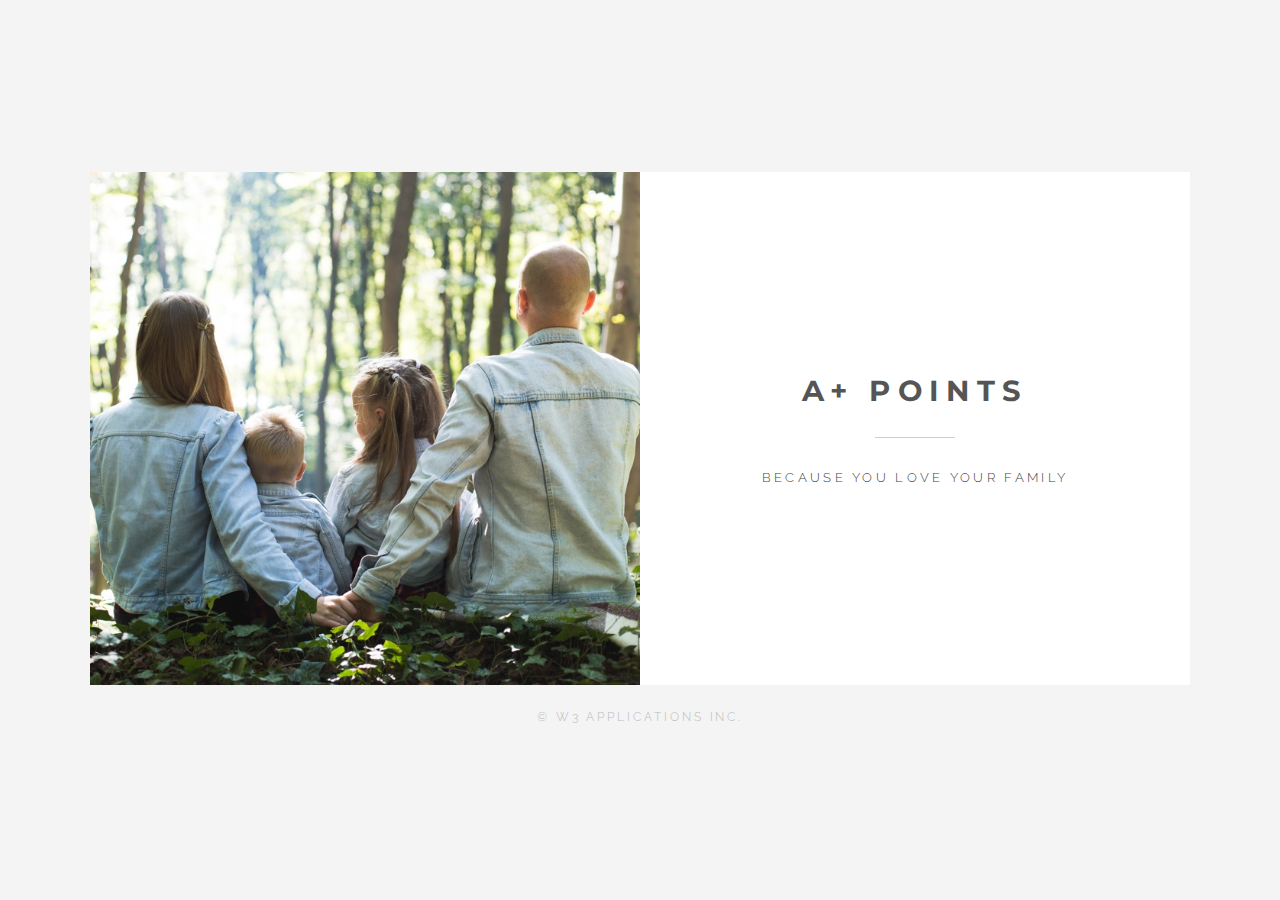
==== index.html @ f5c979d4 "Initial" ====
<!DOCTYPE HTML>
<html>
	<head>
		<title>APlusPoints.com</title>
		<meta charset="utf-8" />
		<meta name="viewport" content="width=device-width, initial-scale=1, user-scalable=no" />
		<!--[if lte IE 8]><script src="assets/js/ie/html5shiv.js"></script><![endif]-->
		<link rel="stylesheet" href="assets/css/main.css" />
		<noscript><link rel="stylesheet" href="assets/css/noscript.css" /></noscript>
		<!--[if lte IE 9]><link rel="stylesheet" href="assets/css/ie9.css" /><![endif]-->
		<!--[if lte IE 8]><link rel="stylesheet" href="assets/css/ie8.css" /><![endif]-->
	</head>
	<body class="is-loading-0 is-loading-1">

		<!-- Wrapper -->
			<div id="wrapper">

				<!-- Home -->
					<article id="home" class="panel special">
						<div class="image">
							<img src="images/family.jpg" alt="" data-position="center center" />
						</div>
						<div class="content">
							<div class="inner">
								<header>
									<h1>A+ Points</h1>
									<p>Because You Love Your Family</p>
								</header>
								<!-- <nav id="nav">
									<ul class="actions vertical special spinY">
										<li><a href="#work" class="button">Work</a></li>
										<li><a href="#about" class="button">About</a></li>
										<li><a href="#contact" class="button">Contact</a></li>
										<li><a href="#elements" class="button">Elements</a></li>
									</ul>
								</nav> -->
								<!-- <ul class="icons">
									<li><a href="#" class="icon fa-twitter"><span class="label">Twitter</span></a></li>
									<li><a href="#" class="icon fa-facebook"><span class="label">Facebook</span></a></li>
									<li><a href="#" class="icon fa-github"><span class="label">GitHub</span></a></li>
									<li><a href="#" class="icon fa-envelope"><span class="label">Email</span></a></li>
								</ul> -->
							</div>
						</div>
					</article>

				<!-- Work -->
					<article id="work" class="panel secondary">
						<div class="image">
							<img src="images/pic02.jpg" alt="" data-position="center center" />
						</div>
						<div class="content">
							<ul class="actions spinX">
								<li><a href="#home" class="button small back">Back</a></li>
							</ul>
							<div class="inner">
								<header>
									<h2>Work</h2>
									<p>Magna feugiat lorem ipsum dolor<br />
									veroeros sed adipiscing</p>
								</header>
								<p>Lorem ipsum dolor sit amet, magna etiam adipiscing elit. Vivamus in quam eu turpis venenatis euismod eget ac velit. Magna pharetra eleifend urna quis laoreet. Nullam quis urna iaculis metus ornare accumsan. Sed nunc lacus, lobortis nec ante sit amet.</p>
								<p>Vitae quis magna. Sed condimentum dui sed nunc dapibus dignissim. Sed at arcu gravida, vehicula massa ut, consectetur urna. Morbi eu venenatis turpis. In tincidunt pharetra etiam veroeros.</p>
							</div>
						</div>
					</article>

				<!-- About -->
					<article id="about" class="panel secondary">
						<div class="image">
							<img src="images/pic03.jpg" alt="" data-position="center center" />
						</div>
						<div class="content">
							<ul class="actions spinX">
								<li><a href="#home" class="button small back">Back</a></li>
							</ul>
							<div class="inner">
								<header>
									<h2>About</h2>
									<p>Magna feugiat lorem ipsum dolor<br />
									veroeros sed adipiscing</p>
								</header>
								<p>Lorem ipsum dolor sit amet, magna etiam adipiscing elit. Vivamus in quam eu turpis venenatis euismod eget ac velit. Magna pharetra eleifend urna quis laoreet. Nullam quis urna iaculis metus ornare accumsan. Sed nunc lacus, lobortis nec ante sit amet.</p>
								<p>Vitae quis magna. Sed condimentum dui sed nunc dapibus dignissim. Sed at arcu gravida, vehicula massa ut, consectetur urna. Morbi eu venenatis turpis. In tincidunt pharetra etiam veroeros.</p>
							</div>
						</div>
					</article>

				<!-- Contact -->
					<article id="contact" class="panel secondary">
						<div class="image">
							<img src="images/pic04.jpg" alt="" data-position="bottom center" />
						</div>
						<div class="content">
							<ul class="actions spinX">
								<li><a href="#home" class="button small back">Back</a></li>
							</ul>
							<div class="inner">
								<header>
									<h2>Contact</h2>
								</header>
								<form method="post" action="#">
									<div class="field half first">
										<label for="name">Name</label>
										<input type="text" name="name" id="name" />
									</div>
									<div class="field half">
										<label for="email">Email</label>
										<input type="text" name="email" id="email" />
									</div>
									<div class="field">
										<label for="message">Message</label>
										<textarea name="message" id="message" rows="5"></textarea>
									</div>
									<ul class="actions">
										<li><a href="" class="button submit">Send Message</a></li>
									</ul>
								</form>
							</div>
						</div>
					</article>

				<!-- Elements -->
					<article id="elements" class="panel secondary">
						<div class="image">
							<img src="images/pic03.jpg" alt="" data-position="center center" />
						</div>
						<div class="content">
							<ul class="actions spinX">
								<li><a href="#home" class="button small back">Back</a></li>
							</ul>
							<div class="inner">
								<header>
									<h2>Elements</h2>
								</header>

								<section>
									<h4>Text</h4>
									<p>This is <b>bold</b> and this is <strong>strong</strong>. This is <i>italic</i> and this is <em>emphasized</em>.
									This is <sup>superscript</sup> text and this is <sub>subscript</sub> text.
									This is <u>underlined</u> and this is code: <code>for (;;) { ... }</code>. Finally, <a href="#">this is a link</a>.</p>
									<hr />
									<h2>Heading Level 2</h2>
									<h3>Heading Level 3</h3>
									<h4>Heading Level 4</h4>
									<h5>Heading Level 5</h5>
									<h6>Heading Level 6</h6>
									<hr />
									<h5>Blockquote</h5>
									<blockquote>Fringilla nisl. Donec accumsan interdum nisi, quis tincidunt felis sagittis eget tempus euismod. Vestibulum ante ipsum primis in faucibus vestibulum. Blandit adipiscing eu felis iaculis volutpat ac adipiscing accumsan faucibus. Vestibulum ante ipsum primis in faucibus lorem ipsum dolor sit amet nullam adipiscing eu felis.</blockquote>
									<h5>Preformatted</h5>
									<pre><code>i = 0;

while (!deck.isInOrder()) {
    print 'Iteration ' + i;
    deck.shuffle();
    i++;
}

print 'It took ' + i + ' iterations to sort the deck.';</code></pre>
								</section>

								<section>
									<h4>Lists</h4>

									<h5>Unordered</h5>
									<ul>
										<li>Dolor pulvinar etiam.</li>
										<li>Sagittis adipiscing.</li>
										<li>Felis enim feugiat.</li>
									</ul>

									<h5>Alternate</h5>
									<ul class="alt">
										<li>Dolor pulvinar etiam.</li>
										<li>Sagittis adipiscing.</li>
										<li>Felis enim feugiat.</li>
									</ul>

									<h5>Ordered</h5>
									<ol>
										<li>Dolor pulvinar etiam.</li>
										<li>Etiam vel felis viverra.</li>
										<li>Felis enim feugiat.</li>
										<li>Dolor pulvinar etiam.</li>
										<li>Etiam vel felis lorem.</li>
										<li>Felis enim et feugiat.</li>
									</ol>
									<h5>Icons</h5>
									<ul class="icons">
										<li><a href="#" class="icon fa-twitter"><span class="label">Twitter</span></a></li>
										<li><a href="#" class="icon fa-facebook"><span class="label">Facebook</span></a></li>
										<li><a href="#" class="icon fa-instagram"><span class="label">Instagram</span></a></li>
										<li><a href="#" class="icon fa-github"><span class="label">Github</span></a></li>
									</ul>

									<h5>Actions</h5>
									<ul class="actions">
										<li><a href="#" class="button special">Default</a></li>
										<li><a href="#" class="button">Default</a></li>
									</ul>
									<ul class="actions vertical">
										<li><a href="#" class="button special">Default</a></li>
										<li><a href="#" class="button">Default</a></li>
									</ul>
								</section>

								<section>
									<h4>Table</h4>
									<h5>Default</h5>
									<div class="table-wrapper">
										<table>
											<thead>
												<tr>
													<th>Name</th>
													<th>Description</th>
													<th>Price</th>
												</tr>
											</thead>
											<tbody>
												<tr>
													<td>Item One</td>
													<td>Ante turpis integer aliquet porttitor.</td>
													<td>29.99</td>
												</tr>
												<tr>
													<td>Item Two</td>
													<td>Vis ac commodo adipiscing arcu aliquet.</td>
													<td>19.99</td>
												</tr>
												<tr>
													<td>Item Three</td>
													<td> Morbi faucibus arcu accumsan lorem.</td>
													<td>29.99</td>
												</tr>
												<tr>
													<td>Item Four</td>
													<td>Vitae integer tempus condimentum.</td>
													<td>19.99</td>
												</tr>
												<tr>
													<td>Item Five</td>
													<td>Ante turpis integer aliquet porttitor.</td>
													<td>29.99</td>
												</tr>
											</tbody>
											<tfoot>
												<tr>
													<td colspan="2"></td>
													<td>100.00</td>
												</tr>
											</tfoot>
										</table>
									</div>

									<h5>Alternate</h5>
									<div class="table-wrapper">
										<table class="alt">
											<thead>
												<tr>
													<th>Name</th>
													<th>Description</th>
													<th>Price</th>
												</tr>
											</thead>
											<tbody>
												<tr>
													<td>Item One</td>
													<td>Ante turpis integer aliquet porttitor.</td>
													<td>29.99</td>
												</tr>
												<tr>
													<td>Item Two</td>
													<td>Vis ac commodo adipiscing arcu aliquet.</td>
													<td>19.99</td>
												</tr>
												<tr>
													<td>Item Three</td>
													<td> Morbi faucibus arcu accumsan lorem.</td>
													<td>29.99</td>
												</tr>
												<tr>
													<td>Item Four</td>
													<td>Vitae integer tempus condimentum.</td>
													<td>19.99</td>
												</tr>
												<tr>
													<td>Item Five</td>
													<td>Ante turpis integer aliquet porttitor.</td>
													<td>29.99</td>
												</tr>
											</tbody>
											<tfoot>
												<tr>
													<td colspan="2"></td>
													<td>100.00</td>
												</tr>
											</tfoot>
										</table>
									</div>
								</section>

								<section>
									<h4>Buttons</h4>
									<ul class="actions">
										<li><a href="#" class="button special">Special</a></li>
										<li><a href="#" class="button">Default</a></li>
									</ul>
									<ul class="actions">
										<li><a href="#" class="button">Default</a></li>
										<li><a href="#" class="button small">Small</a></li>
									</ul>
									<ul class="actions">
										<li><a href="#" class="button special icon fa-download">Icon</a></li>
										<li><a href="#" class="button icon fa-download">Icon</a></li>
									</ul>
									<ul class="actions">
										<li><span class="button special disabled">Disabled</span></li>
										<li><span class="button disabled">Disabled</span></li>
									</ul>
								</section>

								<section>
									<h4>Form</h4>
									<form method="post" action="#">
										<div class="field half first">
											<label for="demo-name">Name</label>
											<input type="text" name="demo-name" id="demo-name" value="" placeholder="Jane Doe" />
										</div>
										<div class="field half">
											<label for="demo-email">Email</label>
											<input type="email" name="demo-email" id="demo-email" value="" placeholder="jane@untitled.tld" />
										</div>
										<div class="field">
											<label for="demo-category">Category</label>
											<div class="select-wrapper">
												<select name="demo-category" id="demo-category">
													<option value="">-</option>
													<option value="1">Manufacturing</option>
													<option value="1">Shipping</option>
													<option value="1">Administration</option>
													<option value="1">Human Resources</option>
												</select>
											</div>
										</div>
										<div class="field half first">
											<input type="radio" id="demo-priority-low" name="demo-priority" checked>
											<label for="demo-priority-low">Low</label>
										</div>
										<div class="field half">
											<input type="radio" id="demo-priority-high" name="demo-priority">
											<label for="demo-priority-high">High</label>
										</div>
										<div class="field half first">
											<input type="checkbox" id="demo-copy" name="demo-copy">
											<label for="demo-copy">Email me a copy</label>
										</div>
										<div class="field half">
											<input type="checkbox" id="demo-human" name="demo-human" checked>
											<label for="demo-human">Not a robot</label>
										</div>
										<div class="field">
											<label for="demo-message">Message</label>
											<textarea name="demo-message" id="demo-message" placeholder="Enter your message" rows="6"></textarea>
										</div>
										<ul class="actions">
											<li><input type="submit" value="Send Message" class="special" /></li>
											<li><input type="reset" value="Reset" /></li>
										</ul>
									</form>
								</section>

							</div>
						</div>
					</article>

				<!-- Footer -->
					<footer id="footer">
						<p class="copyright">&copy; W3 Applications Inc.</p>
					</footer>

			</div>

		<!-- Scripts -->
			<script src="assets/js/jquery.min.js"></script>
			<script src="assets/js/skel.min.js"></script>
			<script src="assets/js/util.js"></script>
			<!--[if lte IE 8]><script src="assets/js/ie/respond.min.js"></script><![endif]-->
			<script src="assets/js/main.js"></script>

	</body>
</html>
---- assets/css/main.css ----
@import url(font-awesome.min.css);
@import url("https://fonts.googleapis.com/css?family=Raleway|Montserrat:700");

/*
	Indivisible by Pixelarity
	pixelarity.com | hello@pixelarity.com
	License: pixelarity.com/license
*/

/* Reset */

	html, body, div, span, applet, object, iframe, h1, h2, h3, h4, h5, h6, p, blockquote, pre, a, abbr, acronym, address, big, cite, code, del, dfn, em, img, ins, kbd, q, s, samp, small, strike, strong, sub, sup, tt, var, b, u, i, center, dl, dt, dd, ol, ul, li, fieldset, form, label, legend, table, caption, tbody, tfoot, thead, tr, th, td, article, aside, canvas, details, embed, figure, figcaption, footer, header, hgroup, menu, nav, output, ruby, section, summary, time, mark, audio, video {
		margin: 0;
		padding: 0;
		border: 0;
		font-size: 100%;
		font: inherit;
		vertical-align: baseline;
	}

	article, aside, details, figcaption, figure, footer, header, hgroup, menu, nav, section {
		display: block;
	}

	body {
		line-height: 1;
	}

	ol, ul {
		list-style: none;
	}

	blockquote, q {
		quotes: none;
	}

	blockquote:before, blockquote:after, q:before, q:after {
		content: '';
		content: none;
	}

	table {
		border-collapse: collapse;
		border-spacing: 0;
	}

	body {
		-webkit-text-size-adjust: none;
	}

/* Box Model */

	*, *:before, *:after {
		-moz-box-sizing: border-box;
		-webkit-box-sizing: border-box;
		box-sizing: border-box;
	}

/* Basic */

	@-ms-viewport {
		width: device-width;
	}

	@media screen and (max-width: 480px) {

		html, body {
			min-width: 320px;
		}

	}

	body {
		background: #f4f4f4;
	}

		body.is-loading *, body.is-loading *:before, body.is-loading *:after {
			-moz-animation: none !important;
			-webkit-animation: none !important;
			-ms-animation: none !important;
			animation: none !important;
			-moz-transition: none !important;
			-webkit-transition: none !important;
			-ms-transition: none !important;
			transition: none !important;
		}

/* Type */

	body, input, select, textarea {
		color: #444;
		font-family: "Raleway", Helvetica, sans-serif;
		font-size: 14pt;
		font-weight: 300;
		line-height: 1.75;
		letter-spacing: 0.05em;
	}

		@media screen and (max-width: 1680px) {

			body, input, select, textarea {
				font-size: 11pt;
			}

		}

		@media screen and (max-width: 360px) {

			body, input, select, textarea {
				font-size: 10pt;
			}

		}

	a {
		-moz-transition: color 0.2s ease, border-bottom-color 0.2s ease;
		-webkit-transition: color 0.2s ease, border-bottom-color 0.2s ease;
		-ms-transition: color 0.2s ease, border-bottom-color 0.2s ease;
		transition: color 0.2s ease, border-bottom-color 0.2s ease;
		text-decoration: none;
		border-bottom: dotted 1px;
		color: inherit;
	}

		a:hover {
			color: #d8475a !important;
			border-bottom-color: transparent;
		}

	strong, b {
		color: #555;
		font-weight: 500;
	}

	em, i {
		font-style: italic;
	}

	p {
		margin: 0 0 2em 0;
	}

	h1, h2, h3, h4, h5, h6 {
		color: #555;
		font-family: "Montserrat", sans-serif;
		font-weight: 700;
		line-height: 1.5;
		margin: 0 0 1em 0;
		text-transform: uppercase;
		letter-spacing: 0.25em;
	}

		h1 a, h2 a, h3 a, h4 a, h5 a, h6 a {
			color: inherit;
			text-decoration: none;
		}

	h1 {
		font-size: 2em;
	}

	h2 {
		font-size: 1.75em;
	}

	h3 {
		font-size: 1.25em;
	}

	h4 {
		font-size: 1em;
	}

	h5 {
		font-size: 0.9em;
	}

	h6 {
		font-size: 0.7em;
	}

	@media screen and (max-width: 736px) {

		h1 {
			font-size: 1.5em;
		}

		h2 {
			font-size: 1.25em;
		}

	}

	sub {
		font-size: 0.8em;
		position: relative;
		top: 0.5em;
	}

	sup {
		font-size: 0.8em;
		position: relative;
		top: -0.5em;
	}

	blockquote {
		border-left: solid 4px #cccccc;
		font-style: italic;
		margin: 0 0 2em 0;
		padding: 0.5em 0 0.5em 2em;
	}

	code {
		background: rgba(144, 144, 144, 0.075);
		border-radius: 8px;
		border: solid 1px #cccccc;
		font-family: "Courier New", monospace;
		font-size: 0.9em;
		margin: 0 0.25em;
		padding: 0.25em 0.65em;
	}

	pre {
		-webkit-overflow-scrolling: touch;
		font-family: "Courier New", monospace;
		font-size: 0.9em;
		margin: 0 0 2em 0;
	}

		pre code {
			display: block;
			line-height: 1.75;
			padding: 1em 1.5em;
			overflow-x: auto;
		}

	hr {
		border: 0;
		border-bottom: solid 1px #cccccc;
		margin: 2em 0;
	}

		hr.major {
			margin: 3em 0;
		}

	.align-left {
		text-align: left;
	}

	.align-center {
		text-align: center;
	}

	.align-right {
		text-align: right;
	}

/* Section/Article */

	section.special, article.special {
		text-align: center;
	}

	header {
		margin: 3em 0;
	}

		header > :first-child {
			margin-bottom: 0;
		}

			header > :first-child:after {
				content: '';
				display: block;
				background-color: #cccccc;
				height: 1px;
				margin: 1.5rem 0 1.75rem 0;
				width: 5rem;
			}

				.special header > :first-child:after {
					margin-left: auto;
					margin-right: auto;
				}

		header p {
			font-size: 0.9em;
			letter-spacing: 0.25em;
			margin-bottom: 0;
			text-transform: uppercase;
		}

		@media screen and (max-width: 736px) {

			header {
				margin: 2em 0;
			}

				header > :first-child:after {
					margin: 1.25rem 0 1.5rem 0;
				}

				header p {
					font-size: 0.8em;
				}

					header p br {
						display: none;
					}

		}

/* Form */

	form {
		margin: 0 0 2em 0;
	}

		form .field {
			margin: 0 0 1em 0;
			clear: both;
		}

			form .field.half {
				float: left;
				padding: 0 0 0 0.75em;
				width: 50%;
				clear: none;
			}

				form .field.half.first {
					padding: 0 0.75em 0 0;
					clear: left;
				}

		form > .actions {
			padding-top: 1em;
		}

		@media screen and (max-width: 736px) {

			form .field.half {
				width: 100%;
				float: none;
				padding: 0;
			}

				form .field.half.first {
					padding: 0;
				}

		}

	label {
		color: #555;
		display: block;
		font-size: 0.8em;
		font-weight: 500;
		margin: 0 0 1em 0;
		text-transform: uppercase;
		letter-spacing: 0.25em;
	}

	input[type="text"],
	input[type="password"],
	input[type="email"],
	input[type="tel"],
	input[type="search"],
	input[type="url"],
	select,
	textarea {
		-moz-appearance: none;
		-webkit-appearance: none;
		-ms-appearance: none;
		appearance: none;
		background: rgba(144, 144, 144, 0.075);
		border-radius: 8px;
		border: none;
		border: solid 1px #cccccc;
		color: inherit;
		display: block;
		outline: 0;
		padding: 0 1em;
		text-decoration: none;
		width: 100%;
	}

		input[type="text"]:invalid,
		input[type="password"]:invalid,
		input[type="email"]:invalid,
		input[type="tel"]:invalid,
		input[type="search"]:invalid,
		input[type="url"]:invalid,
		select:invalid,
		textarea:invalid {
			box-shadow: none;
		}

		input[type="text"]:focus,
		input[type="password"]:focus,
		input[type="email"]:focus,
		input[type="tel"]:focus,
		input[type="search"]:focus,
		input[type="url"]:focus,
		select:focus,
		textarea:focus {
			border-color: #d8475a;
			box-shadow: 0 0 0 1px #d8475a;
		}

	.select-wrapper {
		text-decoration: none;
		display: block;
		position: relative;
	}

		.select-wrapper:before {
			-moz-osx-font-smoothing: grayscale;
			-webkit-font-smoothing: antialiased;
			font-family: FontAwesome;
			font-style: normal;
			font-weight: normal;
			text-transform: none !important;
		}

		.select-wrapper:before {
			content: '\f078';
			color: #cccccc;
			display: block;
			height: 2.75em;
			line-height: 2.75em;
			pointer-events: none;
			position: absolute;
			right: 0;
			text-align: center;
			top: 0;
			width: 2.75em;
		}

		.select-wrapper select::-ms-expand {
			display: none;
		}

	input[type="text"],
	input[type="password"],
	input[type="email"],
	input[type="tel"],
	input[type="search"],
	input[type="url"],
	select {
		height: 2.75em;
	}

	textarea {
		padding: 0.75em 1em;
	}

	input[type="checkbox"],
	input[type="radio"] {
		-moz-appearance: none;
		-webkit-appearance: none;
		-ms-appearance: none;
		appearance: none;
		display: block;
		float: left;
		margin-right: -2em;
		opacity: 0;
		width: 1em;
		z-index: -1;
	}

		input[type="checkbox"] + label,
		input[type="radio"] + label {
			text-decoration: none;
			color: #444;
			cursor: pointer;
			display: inline-block;
			font-size: 0.8em;
			font-weight: 300;
			margin: 0 0 0.5em 0;
			padding-left: 2.9em;
			padding-right: 0.75em;
			position: relative;
		}

			input[type="checkbox"] + label:before,
			input[type="radio"] + label:before {
				-moz-osx-font-smoothing: grayscale;
				-webkit-font-smoothing: antialiased;
				font-family: FontAwesome;
				font-style: normal;
				font-weight: normal;
				text-transform: none !important;
			}

			input[type="checkbox"] + label:before,
			input[type="radio"] + label:before {
				background: rgba(144, 144, 144, 0.075);
				border-radius: 8px;
				border: solid 1px #cccccc;
				content: '';
				display: inline-block;
				height: 1.65em;
				left: 0;
				line-height: 1.58125em;
				position: absolute;
				text-align: center;
				top: 0;
				width: 1.65em;
				font-size: 1em;
				letter-spacing: 0;
			}

		input[type="checkbox"]:checked + label:before,
		input[type="radio"]:checked + label:before {
			background: #555;
			border-color: #555;
			color: #ffffff;
			content: '\f00c';
		}

		input[type="checkbox"]:focus + label:before,
		input[type="radio"]:focus + label:before {
			border-color: #d8475a;
			box-shadow: 0 0 0 1px #d8475a;
		}

	input[type="checkbox"] + label:before {
		border-radius: 4px;
	}

	input[type="radio"] + label:before {
		border-radius: 100%;
	}

	::-webkit-input-placeholder {
		color: #bbb !important;
		opacity: 1.0;
	}

	:-moz-placeholder {
		color: #bbb !important;
		opacity: 1.0;
	}

	::-moz-placeholder {
		color: #bbb !important;
		opacity: 1.0;
	}

	:-ms-input-placeholder {
		color: #bbb !important;
		opacity: 1.0;
	}

	.formerize-placeholder {
		color: #bbb !important;
		opacity: 1.0;
	}

/* Box */

	.box {
		border-radius: 8px;
		border: solid 1px #cccccc;
		margin-bottom: 2em;
		padding: 1.5em;
	}

		.box > :last-child,
		.box > :last-child > :last-child,
		.box > :last-child > :last-child > :last-child {
			margin-bottom: 0;
		}

		.box.alt {
			border: 0;
			border-radius: 0;
			padding: 0;
		}

/* Icon */

	.icon {
		text-decoration: none;
		border-bottom: none;
		position: relative;
	}

		.icon:before {
			-moz-osx-font-smoothing: grayscale;
			-webkit-font-smoothing: antialiased;
			font-family: FontAwesome;
			font-style: normal;
			font-weight: normal;
			text-transform: none !important;
		}

		.icon > .label {
			display: none;
		}

/* Image */

	.image {
		border-radius: 8px;
		border: 0;
		display: inline-block;
		position: relative;
	}

		.image img {
			border-radius: 8px;
			display: block;
		}

		.image.left, .image.right {
			max-width: 40%;
		}

			.image.left img, .image.right img {
				width: 100%;
			}

		.image.left {
			float: left;
			padding: 0 1.5em 1em 0;
			top: 0.25em;
		}

		.image.right {
			float: right;
			padding: 0 0 1em 1.5em;
			top: 0.25em;
		}

		.image.fit {
			display: block;
			margin: 0 0 2em 0;
			width: 100%;
		}

			.image.fit img {
				width: 100%;
			}

		.image.main {
			display: block;
			margin: 0 0 3em 0;
			width: 100%;
		}

			.image.main img {
				width: 100%;
			}

/* List */

	ol {
		list-style: decimal;
		margin: 0 0 2em 0;
		padding-left: 1.25em;
	}

		ol li {
			padding-left: 0.25em;
		}

	ul {
		list-style: disc;
		margin: 0 0 2em 0;
		padding-left: 1em;
	}

		ul li {
			padding-left: 0.5em;
		}

		ul.alt {
			list-style: none;
			padding-left: 0;
		}

			ul.alt li {
				border-top: solid 1px #cccccc;
				padding: 0.5em 0;
			}

				ul.alt li:first-child {
					border-top: 0;
					padding-top: 0;
				}

		ul.icons {
			cursor: default;
			list-style: none;
			padding-left: 0;
		}

			ul.icons li {
				display: inline-block;
				padding-left: 0;
			}

				ul.icons li .icon {
					display: inline-block;
					width: 2.5em;
					height: 2.5em;
					line-height: 2.5em;
					text-align: center;
				}

					ul.icons li .icon:before {
						font-size: 1.25rem;
					}

		ul.actions {
			cursor: default;
			list-style: none;
			margin-left: -1em;
			margin-top: -1em;
			padding-left: 0;
		}

			ul.actions li {
				display: inline-block;
				margin: 1em 0 0 1em;
				padding-left: 0;
				vertical-align: middle;
			}

				ul.actions li:last-child {
					padding-right: 0;
				}

			ul.actions.vertical {
				margin-top: 0;
				margin-left: 0;
			}

				ul.actions.vertical li {
					display: block;
					margin: 0;
					padding: 1.5em 0 0 0;
					position: relative;
				}

					ul.actions.vertical li:first-child {
						padding-top: 0;
					}

					ul.actions.vertical li > * {
						margin-bottom: 0;
					}

					ul.actions.vertical li > .button {
						min-width: 15em;
					}

				ul.actions.vertical.special li:after {
					background-color: #cccccc;
					content: '';
					display: block;
					height: 1.5em;
					left: 50%;
					position: absolute;
					top: 100%;
					width: 1px;
				}

				ul.actions.vertical.special li:last-child:after {
					display: none;
				}

			@media screen and (max-width: 736px) {

				ul.actions.vertical.special li {
					padding: 1em 0 0 0;
				}

					ul.actions.vertical.special li:after {
						height: 1em;
					}

			}

			ul.actions.spinY li {
				-moz-perspective: 1000px;
				-webkit-perspective: 1000px;
				-ms-perspective: 1000px;
				perspective: 1000px;
			}

				ul.actions.spinY li a {
					-moz-transition: background-color 0.2s ease, box-shadow 0.2s ease, color 0.2s ease, -moz-transform 0.5s ease-in;
					-webkit-transition: background-color 0.2s ease, box-shadow 0.2s ease, color 0.2s ease, -webkit-transform 0.5s ease-in;
					-ms-transition: background-color 0.2s ease, box-shadow 0.2s ease, color 0.2s ease, -ms-transform 0.5s ease-in;
					transition: background-color 0.2s ease, box-shadow 0.2s ease, color 0.2s ease, transform 0.5s ease-in;
				}

					ul.actions.spinY li a.active {
						-moz-transform: rotateY(480deg);
						-webkit-transform: rotateY(480deg);
						-ms-transform: rotateY(480deg);
						transform: rotateY(480deg);
					}

			ul.actions.spinX li {
				-moz-perspective: 1000px;
				-webkit-perspective: 1000px;
				-ms-perspective: 1000px;
				perspective: 1000px;
			}

				ul.actions.spinX li a {
					-moz-transition: background-color 0.2s ease, box-shadow 0.2s ease, color 0.2s ease, -moz-transform 0.5s ease-in;
					-webkit-transition: background-color 0.2s ease, box-shadow 0.2s ease, color 0.2s ease, -webkit-transform 0.5s ease-in;
					-ms-transition: background-color 0.2s ease, box-shadow 0.2s ease, color 0.2s ease, -ms-transform 0.5s ease-in;
					transition: background-color 0.2s ease, box-shadow 0.2s ease, color 0.2s ease, transform 0.5s ease-in;
				}

					ul.actions.spinX li a.active {
						-moz-transform: rotateX(480deg);
						-webkit-transform: rotateX(480deg);
						-ms-transform: rotateX(480deg);
						transform: rotateX(480deg);
					}

	dl {
		margin: 0 0 2em 0;
	}

		dl dt {
			display: block;
			font-weight: 500;
			margin: 0 0 1em 0;
		}

		dl dd {
			margin-left: 2em;
		}

/* Table */

	.table-wrapper {
		-webkit-overflow-scrolling: touch;
		overflow-x: auto;
	}

	table {
		margin: 0 0 2em 0;
		width: 100%;
	}

		table tbody tr {
			border: solid 1px #cccccc;
			border-left: 0;
			border-right: 0;
		}

			table tbody tr:nth-child(2n + 1) {
				background-color: rgba(144, 144, 144, 0.075);
			}

		table td {
			padding: 0.75em 0.75em;
		}

		table th {
			color: #555;
			font-size: 0.9em;
			font-weight: 500;
			padding: 0 0.75em 0.75em 0.75em;
			text-align: left;
		}

		table thead {
			border-bottom: solid 2px #cccccc;
		}

		table tfoot {
			border-top: solid 2px #cccccc;
		}

		table.alt {
			border-collapse: separate;
		}

			table.alt tbody tr td {
				border: solid 1px #cccccc;
				border-left-width: 0;
				border-top-width: 0;
			}

				table.alt tbody tr td:first-child {
					border-left-width: 1px;
				}

			table.alt tbody tr:first-child td {
				border-top-width: 1px;
			}

			table.alt thead {
				border-bottom: 0;
			}

			table.alt tfoot {
				border-top: 0;
			}

/* Button */

	input[type="submit"],
	input[type="reset"],
	input[type="button"],
	button,
	.button {
		-moz-appearance: none;
		-webkit-appearance: none;
		-ms-appearance: none;
		appearance: none;
		-moz-transition: background-color 0.2s ease, box-shadow 0.2s ease, color 0.2s ease;
		-webkit-transition: background-color 0.2s ease, box-shadow 0.2s ease, color 0.2s ease;
		-ms-transition: background-color 0.2s ease, box-shadow 0.2s ease, color 0.2s ease;
		transition: background-color 0.2s ease, box-shadow 0.2s ease, color 0.2s ease;
		-webkit-tap-highlight-color: rgba(255, 255, 255, 0);
		background-color: transparent;
		border-radius: 8px;
		border: 0;
		box-shadow: inset 0 0 0 1px #cccccc;
		color: #555 !important;
		cursor: pointer;
		display: inline-block;
		font-size: 0.8em;
		font-weight: 500;
		height: 3.5em;
		letter-spacing: 0.25em;
		line-height: 3.5em;
		padding: 0 2em;
		position: relative;
		text-align: center;
		text-decoration: none;
		text-transform: uppercase;
		white-space: nowrap;
	}

		input[type="submit"].icon:before,
		input[type="reset"].icon:before,
		input[type="button"].icon:before,
		button.icon:before,
		.button.icon:before {
			margin-right: 0.5em;
		}

		input[type="submit"].back,
		input[type="reset"].back,
		input[type="button"].back,
		button.back,
		.button.back {
			padding-left: 4.75em;
		}

			input[type="submit"].back:before,
			input[type="reset"].back:before,
			input[type="button"].back:before,
			button.back:before,
			.button.back:before {
				-moz-transition: opacity 0.2s ease;
				-webkit-transition: opacity 0.2s ease;
				-ms-transition: opacity 0.2s ease;
				transition: opacity 0.2s ease;
				background-image: url("data:image/svg+xml;charset=utf8,%3Csvg xmlns='http://www.w3.org/2000/svg' xmlns:xlink='http://www.w3.org/1999/xlink' width='112px' height='96px' viewBox='0 0 112 96' zoomAndPan='disable'%3E%3Cstyle%3Eline %7B stroke: %23cccccc%3B stroke-width: 4px %7D%3C/style%3E%3Cline x1='0' y1='46' x2='112' y2='46' /%3E%3Cline x1='24' y1='22' x2='0' y2='46' /%3E%3Cline x1='24' y1='70' x2='0' y2='46' /%3E%3C/svg%3E");
				background-position: center;
				background-repeat: no-repeat;
				background-size: contain;
				content: '';
				display: inline-block;
				height: inherit;
				left: 2em;
				opacity: 1;
				position: absolute;
				top: 0;
				vertical-align: middle;
				width: 2em;
			}

			input[type="submit"].back:after,
			input[type="reset"].back:after,
			input[type="button"].back:after,
			button.back:after,
			.button.back:after {
				-moz-transition: opacity 0.2s ease;
				-webkit-transition: opacity 0.2s ease;
				-ms-transition: opacity 0.2s ease;
				transition: opacity 0.2s ease;
				background-image: url("data:image/svg+xml;charset=utf8,%3Csvg xmlns='http://www.w3.org/2000/svg' xmlns:xlink='http://www.w3.org/1999/xlink' width='112px' height='96px' viewBox='0 0 112 96' zoomAndPan='disable'%3E%3Cstyle%3Eline %7B stroke: %23d8475a%3B stroke-width: 4px %7D%3C/style%3E%3Cline x1='0' y1='46' x2='112' y2='46' /%3E%3Cline x1='24' y1='22' x2='0' y2='46' /%3E%3Cline x1='24' y1='70' x2='0' y2='46' /%3E%3C/svg%3E");
				background-position: center;
				background-repeat: no-repeat;
				background-size: contain;
				content: '';
				display: inline-block;
				height: inherit;
				left: 2em;
				opacity: 0;
				position: absolute;
				top: 0;
				vertical-align: middle;
				width: 2em;
			}

			input[type="submit"].back:hover:before, input[type="submit"].back.active:before,
			input[type="reset"].back:hover:before,
			input[type="reset"].back.active:before,
			input[type="button"].back:hover:before,
			input[type="button"].back.active:before,
			button.back:hover:before,
			button.back.active:before,
			.button.back:hover:before,
			.button.back.active:before {
				opacity: 0;
			}

			input[type="submit"].back:hover:after, input[type="submit"].back.active:after,
			input[type="reset"].back:hover:after,
			input[type="reset"].back.active:after,
			input[type="button"].back:hover:after,
			input[type="button"].back.active:after,
			button.back:hover:after,
			button.back.active:after,
			.button.back:hover:after,
			.button.back.active:after {
				opacity: 1;
			}

		input[type="submit"].fit,
		input[type="reset"].fit,
		input[type="button"].fit,
		button.fit,
		.button.fit {
			display: block;
			margin: 0 0 1em 0;
			width: 100%;
		}

		input[type="submit"].small,
		input[type="reset"].small,
		input[type="button"].small,
		button.small,
		.button.small {
			font-size: 0.7em;
		}

		input[type="submit"].big,
		input[type="reset"].big,
		input[type="button"].big,
		button.big,
		.button.big {
			font-size: 1em;
		}

		input[type="submit"]:hover, input[type="submit"].active,
		input[type="reset"]:hover,
		input[type="reset"].active,
		input[type="button"]:hover,
		input[type="button"].active,
		button:hover,
		button.active,
		.button:hover,
		.button.active {
			box-shadow: inset 0 0 0 1px #d8475a;
			color: #d8475a !important;
		}

		input[type="submit"]:active, input[type="submit"].active,
		input[type="reset"]:active,
		input[type="reset"].active,
		input[type="button"]:active,
		input[type="button"].active,
		button:active,
		button.active,
		.button:active,
		.button.active {
			background-color: rgba(216, 71, 90, 0.05);
		}

		input[type="submit"].special,
		input[type="reset"].special,
		input[type="button"].special,
		button.special,
		.button.special {
			box-shadow: none;
			background-color: #555;
			color: #f4f4f4 !important;
		}

			input[type="submit"].special:hover,
			input[type="reset"].special:hover,
			input[type="button"].special:hover,
			button.special:hover,
			.button.special:hover {
				background-color: #d8475a;
			}

			input[type="submit"].special:active,
			input[type="reset"].special:active,
			input[type="button"].special:active,
			button.special:active,
			.button.special:active {
				background-color: #c3293d;
			}

		input[type="submit"].disabled, input[type="submit"]:disabled,
		input[type="reset"].disabled,
		input[type="reset"]:disabled,
		input[type="button"].disabled,
		input[type="button"]:disabled,
		button.disabled,
		button:disabled,
		.button.disabled,
		.button:disabled {
			-moz-pointer-events: none;
			-webkit-pointer-events: none;
			-ms-pointer-events: none;
			pointer-events: none;
			cursor: default;
			opacity: 0.25;
		}

/* Wrapper */

	#wrapper {
		display: -moz-flex;
		display: -webkit-flex;
		display: -ms-flex;
		display: flex;
		-moz-align-items: center;
		-webkit-align-items: center;
		-ms-align-items: center;
		align-items: center;
		-moz-flex-direction: column;
		-webkit-flex-direction: column;
		-ms-flex-direction: column;
		flex-direction: column;
		-moz-justify-content: center;
		-webkit-justify-content: center;
		-ms-justify-content: center;
		justify-content: center;
		-moz-perspective: 1000px;
		-webkit-perspective: 1000px;
		-ms-perspective: 1000px;
		perspective: 1000px;
		min-height: 100vh;
		padding: 3em;
		width: 100%;
	}

		@media screen and (max-width: 1280px) {

			#wrapper {
				padding: 1.5em;
			}

		}

		@media screen and (max-width: 980px) {

			#wrapper {
				padding: 2em;
			}

		}

		@media screen and (max-width: 736px) {

			#wrapper {
				padding: 1em;
			}

		}

/* Panel */

	.panel {
		display: -moz-flex;
		display: -webkit-flex;
		display: -ms-flex;
		display: flex;
		-moz-align-items: stretch;
		-webkit-align-items: stretch;
		-ms-align-items: stretch;
		align-items: stretch;
		-moz-justify-content: center;
		-webkit-justify-content: center;
		-ms-justify-content: center;
		justify-content: center;
		-moz-transition: opacity 0.5s ease, -moz-transform 0.5s ease;
		-webkit-transition: opacity 0.5s ease, -webkit-transform 0.5s ease;
		-ms-transition: opacity 0.5s ease, -ms-transform 0.5s ease;
		transition: opacity 0.5s ease, transform 0.5s ease;
		max-width: calc(100vw - 6em);
		width: 86em;
	}

		.panel > .image {
			-moz-transition: -moz-transform 0.5s ease;
			-webkit-transition: -webkit-transform 0.5s ease;
			-ms-transition: -ms-transform 0.5s ease;
			transition: transform 0.5s ease;
			background-color: #777;
			background-position: center;
			background-repeat: no-repeat;
			background-size: cover;
			border-radius: 0;
			min-height: 50em;
			width: 50%;
			z-index: 1;
		}

			.panel > .image img {
				border-radius: 0;
				display: block;
				height: 100%;
				object-fit: cover;
				object-position: center;
				width: 100%;
			}

		.panel > .content {
			display: -moz-flex;
			display: -webkit-flex;
			display: -ms-flex;
			display: flex;
			-moz-flex-direction: column;
			-webkit-flex-direction: column;
			-ms-flex-direction: column;
			flex-direction: column;
			-moz-justify-content: center;
			-webkit-justify-content: center;
			-ms-justify-content: center;
			justify-content: center;
			-moz-transition: -moz-transform 0.5s ease;
			-webkit-transition: -webkit-transform 0.5s ease;
			-ms-transition: -ms-transform 0.5s ease;
			transition: transform 0.5s ease;
			background-color: #ffffff;
			padding: 3em;
			width: 50%;
		}

		.panel.inactive {
			opacity: 0;
		}

			.panel.inactive > .image {
				-moz-transform: translateY(1em);
				-webkit-transform: translateY(1em);
				-ms-transform: translateY(1em);
				transform: translateY(1em);
			}

			.panel.inactive > .content {
				-moz-transform: translateY(-1em);
				-webkit-transform: translateY(-1em);
				-ms-transform: translateY(-1em);
				transform: translateY(-1em);
			}

		.panel.special {
			text-align: center;
		}

			.panel.special > .content > .inner > :nth-child(n+2):nth-last-child(n+2) {
				margin: 3em 0;
			}

			.panel.special.inactive {
				-moz-transform: translateZ(-2em);
				-webkit-transform: translateZ(-2em);
				-ms-transform: translateZ(-2em);
				transform: translateZ(-2em);
			}

				.panel.special.inactive > .image {
					-moz-transform: none;
					-webkit-transform: none;
					-ms-transform: none;
					transform: none;
				}

				.panel.special.inactive > .content {
					-moz-transform: none;
					-webkit-transform: none;
					-ms-transform: none;
					transform: none;
				}

		.panel.secondary > .content {
			-moz-justify-content: space-between;
			-webkit-justify-content: space-between;
			-ms-justify-content: space-between;
			justify-content: space-between;
		}

			.panel.secondary > .content > .actions {
				margin-bottom: 0;
			}

			.panel.secondary > .content:after {
				content: '';
				display: block;
				width: 100%;
			}

		@media screen and (max-width: 1680px) {

			.panel {
				width: 75em;
			}

				.panel > .image {
					min-height: 45em;
				}

		}

		@media screen and (max-width: 1280px) {

			.panel {
				max-width: calc(100vw - 3em);
			}

				.panel > .image {
					min-height: 35em;
				}

				.panel > .content {
					padding: 3em 2.5em;
				}

		}

		@media screen and (max-width: 980px) {

			.panel {
				-moz-flex-direction: column;
				-webkit-flex-direction: column;
				-ms-flex-direction: column;
				flex-direction: column;
			}

				.panel > .image {
					min-height: 60vh;
					width: 100%;
				}

				.panel > .content {
					display: block;
					padding: 3em;
					width: 100%;
				}

					.panel > .content:after {
						display: none;
					}

				.panel.inactive > .image {
					-moz-transform: translateX(1em);
					-webkit-transform: translateX(1em);
					-ms-transform: translateX(1em);
					transform: translateX(1em);
				}

				.panel.inactive > .content {
					-moz-transform: translateX(-1em);
					-webkit-transform: translateX(-1em);
					-ms-transform: translateX(-1em);
					transform: translateX(-1em);
				}

		}

		@media screen and (max-width: 736px) {

			.panel {
				max-width: calc(100vw - 2em);
				width: 30em;
			}

				.panel > .image {
					min-height: 18em;
					max-height: 30vh;
				}

				.panel > .content {
					padding: 2em;
				}

				.panel.special > .content > .inner > :nth-child(n+2):nth-last-child(n+2) {
					margin: 2em 0;
				}

		}

		@media screen and (max-width: 480px) {

			.panel > .content {
				padding: 2em 1.5em;
			}

		}

		@media screen and (max-width: 360px) {

			.panel > .image {
				min-height: 15em;
			}

		}

		body.is-loading-0 .panel {
			opacity: 0;
		}

			body.is-loading-0 .panel > .image {
				-moz-transform: translateX(4em);
				-webkit-transform: translateX(4em);
				-ms-transform: translateX(4em);
				transform: translateX(4em);
			}

			body.is-loading-0 .panel > .content {
				-moz-transform: translateX(-4em);
				-webkit-transform: translateX(-4em);
				-ms-transform: translateX(-4em);
				transform: translateX(-4em);
			}

			@media screen and (max-width: 980px) {

				body.is-loading-0 .panel {
					-moz-transform: translateZ(-2em);
					-webkit-transform: translateZ(-2em);
					-ms-transform: translateZ(-2em);
					transform: translateZ(-2em);
				}

					body.is-loading-0 .panel > .image {
						-moz-transform: none;
						-webkit-transform: none;
						-ms-transform: none;
						transform: none;
					}

					body.is-loading-0 .panel > .content {
						-moz-transform: none;
						-webkit-transform: none;
						-ms-transform: none;
						transform: none;
					}

			}

		body.is-loading-1 .panel {
			-moz-transition: opacity 2s ease, -moz-transform 0.5s ease;
			-webkit-transition: opacity 2s ease, -webkit-transform 0.5s ease;
			-ms-transition: opacity 2s ease, -ms-transform 0.5s ease;
			transition: opacity 2s ease, transform 0.5s ease;
		}

			body.is-loading-1 .panel > .image {
				-moz-transition: -moz-transform 1s ease;
				-webkit-transition: -webkit-transform 1s ease;
				-ms-transition: -ms-transform 1s ease;
				transition: transform 1s ease;
			}

			body.is-loading-1 .panel > .content {
				-moz-transition: -moz-transform 1s ease;
				-webkit-transition: -webkit-transform 1s ease;
				-ms-transition: -ms-transform 1s ease;
				transition: transform 1s ease;
			}

/* Footer */

	#footer {
		-moz-transition: opacity 0.5s ease;
		-webkit-transition: opacity 0.5s ease;
		-ms-transition: opacity 0.5s ease;
		transition: opacity 0.5s ease;
		margin: 3em 0 0 0;
		opacity: 1.0;
		text-align: center;
	}

		#footer .copyright {
			color: #bbb;
			font-size: 0.8em;
			letter-spacing: 0.25em;
			margin-bottom: 0;
			text-transform: uppercase;
		}

		#footer.inactive {
			opacity: 0;
		}

		@media screen and (max-width: 1680px) {

			#footer {
				margin: 2em 0 0 0;
			}

		}

		@media screen and (max-width: 1280px) {

			#footer {
				margin: 1.5em 0 0 0;
			}

		}

		body.is-loading-0 #footer {
			opacity: 0;
		}
---- assets/css/noscript.css ----
/*
	Indivisible by Pixelarity
	pixelarity.com | hello@pixelarity.com
	License: pixelarity.com/license
*/

/* Panel */

	.panel {
		margin: 0 0 3em 0;
	}

		body.is-loading-0 .panel {
			opacity: 1;
		}

			body.is-loading-0 .panel > .image {
				-moz-transform: none !important;
				-webkit-transform: none !important;
				-ms-transform: none !important;
				transform: none !important;
			}

			body.is-loading-0 .panel > .content {
				-moz-transform: none !important;
				-webkit-transform: none !important;
				-ms-transform: none !important;
				transform: none !important;
			}

/* Footer */

	#footer {
		margin-top: 0;
	}

		body.is-loading-0 #footer {
			opacity: 1;
		}
---- assets/css/ie9.css ----
/*
	Indivisible by Pixelarity
	pixelarity.com | hello@pixelarity.com
	License: pixelarity.com/license
*/

/* Panel */

	.panel {
		margin: 0 auto;
	}

		.panel > .image {
			float: left;
		}

		.panel > .content {
			float: left;
		}

		.panel:after {
			content: '';
			display: block;
			clear: both;
		}

		.panel.secondary > .content:after {
			display: none;
		}

/* Wrapper */
---- assets/css/ie8.css ----
/*
	Indivisible by Pixelarity
	pixelarity.com | hello@pixelarity.com
	License: pixelarity.com/license
*/

/* Button */

	input[type="submit"],
	input[type="reset"],
	input[type="button"],
	button,
	.button {
		border: solid 1px #cccccc !important;
	}

		input[type="submit"].back,
		input[type="reset"].back,
		input[type="button"].back,
		button.back,
		.button.back {
			padding-left: 2em;
		}

		input[type="submit"].special,
		input[type="reset"].special,
		input[type="button"].special,
		button.special,
		.button.special {
			border: 0 !important;
		}
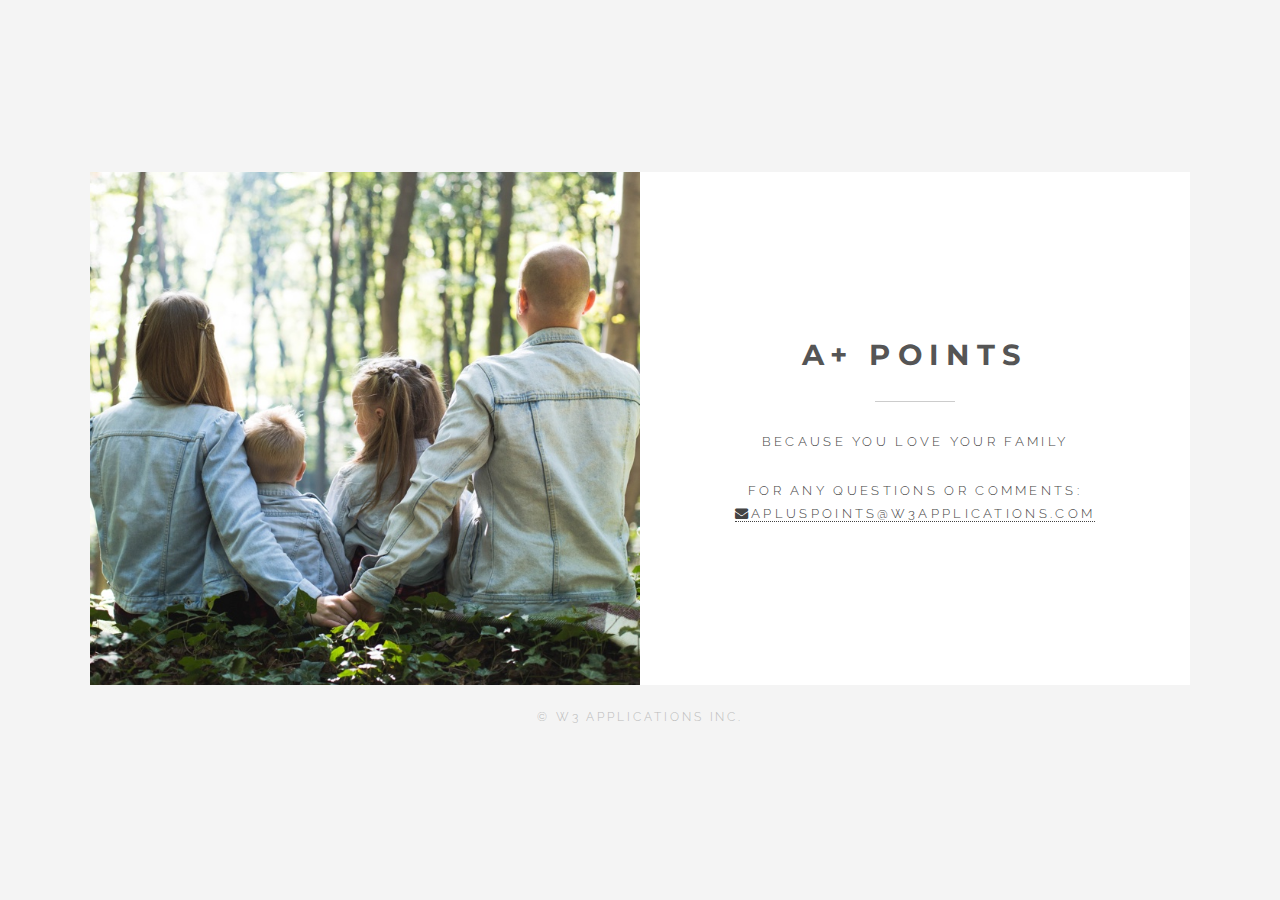
==== commit 73eb4c28: "Email address" ====
--- a/index.html
+++ b/index.html
@@ -4,6 +4,8 @@
 		<title>APlusPoints.com</title>
 		<meta charset="utf-8" />
 		<meta name="viewport" content="width=device-width, initial-scale=1, user-scalable=no" />
+		<meta name="description" content="A+ Points is a free and simple mobile app to manage children's tasks" />
+		<meta name="keywords" content="Children,Kids,Gift,Task,Reward">
 		<!--[if lte IE 8]><script src="assets/js/ie/html5shiv.js"></script><![endif]-->
 		<link rel="stylesheet" href="assets/css/main.css" />
 		<noscript><link rel="stylesheet" href="assets/css/noscript.css" /></noscript>
@@ -25,6 +27,9 @@
 								<header>
 									<h1>A+ Points</h1>
 									<p>Because You Love Your Family</p>
+									<br />
+									<p>For any questions or comments:</p>
+									<p><a href="mailto:apluspoints@w3applications.com"><span class="fa fa-envelope"></span>apluspoints@w3applications.com</a></p>
 								</header>
 								<!-- <nav id="nav">
 									<ul class="actions vertical special spinY">
--- a/assets/css/main.css
+++ b/assets/css/main.css
@@ -1,11 +1,5 @@
 @import url(font-awesome.min.css);
 @import url("https://fonts.googleapis.com/css?family=Raleway|Montserrat:700");
-
-/*
-	Indivisible by Pixelarity
-	pixelarity.com | hello@pixelarity.com
-	License: pixelarity.com/license
-*/
 
 /* Reset */
 
--- a/assets/css/noscript.css
+++ b/assets/css/noscript.css
@@ -1,9 +1,3 @@
-/*
-	Indivisible by Pixelarity
-	pixelarity.com | hello@pixelarity.com
-	License: pixelarity.com/license
-*/
-
 /* Panel */
 
 	.panel {
--- a/assets/css/ie9.css
+++ b/assets/css/ie9.css
@@ -1,9 +1,3 @@
-/*
-	Indivisible by Pixelarity
-	pixelarity.com | hello@pixelarity.com
-	License: pixelarity.com/license
-*/
-
 /* Panel */
 
 	.panel {
--- a/assets/css/ie8.css
+++ b/assets/css/ie8.css
@@ -1,9 +1,3 @@
-/*
-	Indivisible by Pixelarity
-	pixelarity.com | hello@pixelarity.com
-	License: pixelarity.com/license
-*/
-
 /* Button */
 
 	input[type="submit"],
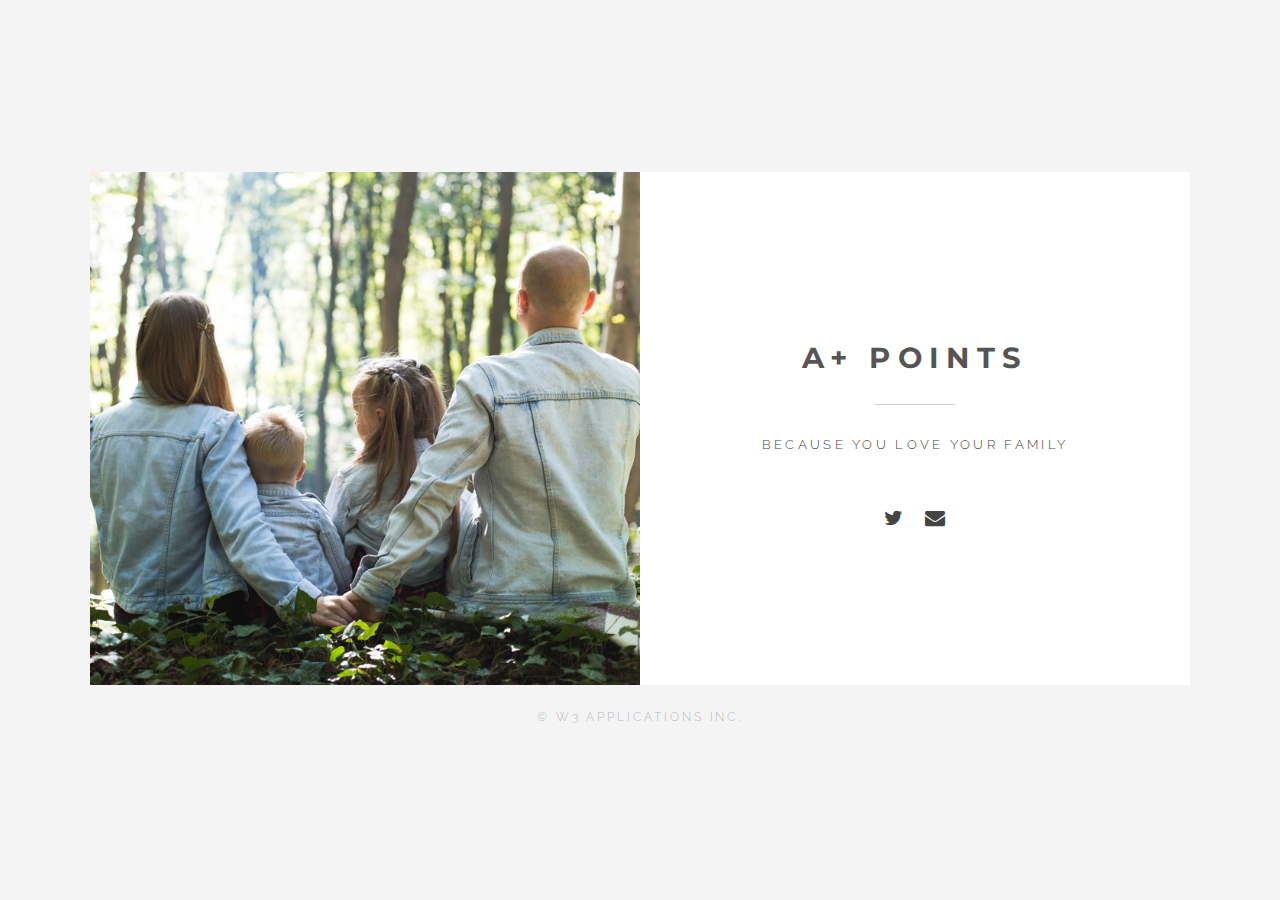
==== commit a00b6c13: "Twitter link" ====
--- a/index.html
+++ b/index.html
@@ -27,9 +27,9 @@
 								<header>
 									<h1>A+ Points</h1>
 									<p>Because You Love Your Family</p>
-									<br />
+									<!-- <br />
 									<p>For any questions or comments:</p>
-									<p><a href="mailto:apluspoints@w3applications.com"><span class="fa fa-envelope"></span>apluspoints@w3applications.com</a></p>
+									<p><a href="mailto:apluspoints@w3applications.com"><span class="fa fa-envelope"></span>apluspoints@w3applications.com</a></p> -->
 								</header>
 								<!-- <nav id="nav">
 									<ul class="actions vertical special spinY">
@@ -39,12 +39,12 @@
 										<li><a href="#elements" class="button">Elements</a></li>
 									</ul>
 								</nav> -->
-								<!-- <ul class="icons">
-									<li><a href="#" class="icon fa-twitter"><span class="label">Twitter</span></a></li>
-									<li><a href="#" class="icon fa-facebook"><span class="label">Facebook</span></a></li>
-									<li><a href="#" class="icon fa-github"><span class="label">GitHub</span></a></li>
-									<li><a href="#" class="icon fa-envelope"><span class="label">Email</span></a></li>
-								</ul> -->
+								<ul class="icons">
+									<li><a href="https://twitter.com/APlusPoints" target="_blank" class="icon fa-twitter"><span class="label">Twitter</span></a></li>
+								<!--<li><a href="#" class="icon fa-facebook"><span class="label">Facebook</span></a></li>
+									<li><a href="#" class="icon fa-github"><span class="label">GitHub</span></a></li>  -->
+									<li><a href="mailto:apluspoints@w3applications.com" class="icon fa-envelope"><span class="label">apluspoints@w3applications.com</span></a></li>
+								</ul>
 							</div>
 						</div>
 					</article>
--- a/assets/css/main.css
+++ b/assets/css/main.css
@@ -117,7 +117,7 @@
 	}
 
 		a:hover {
-			color: #d8475a !important;
+			color: #9b12bd !important;
 			border-bottom-color: transparent;
 		}
 
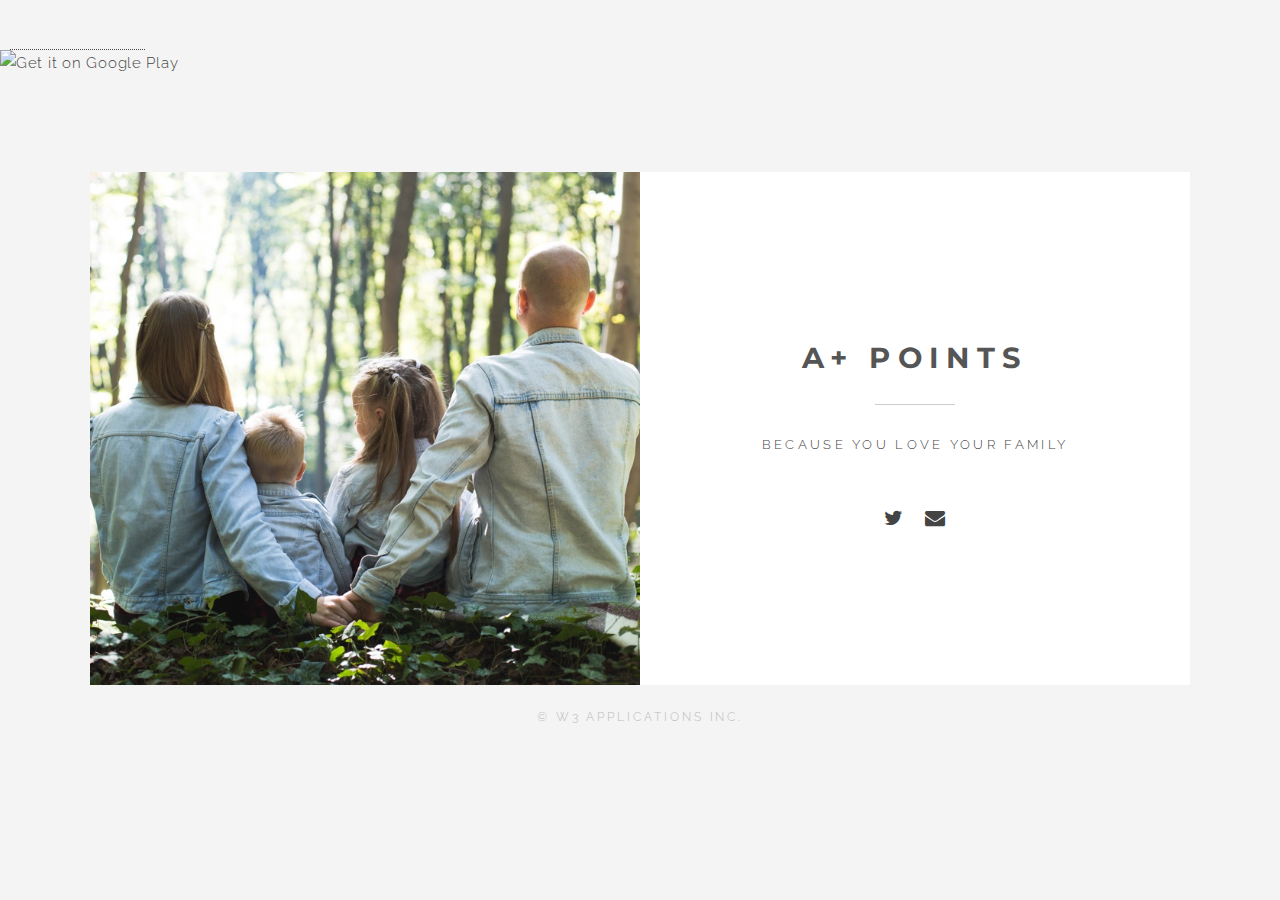
==== commit 90de234b: "Stores links" ====
--- a/index.html
+++ b/index.html
@@ -384,6 +384,14 @@
 						<p class="copyright">&copy; W3 Applications Inc.</p>
 					</footer>
 
+				<!-- Stores Links -->
+				<div class="app-store">
+					<a href="https://itunes.apple.com/us/app/a-points/id1447158939?ls=1&mt=8" style="display:inline-block;overflow:hidden;background:url(https://linkmaker.itunes.apple.com/assets/shared/badges/en-us/appstore-lrg.svg) no-repeat;width:135px;height:40px;"></a>
+				</div>
+				<div class="google-play">
+					<a href='https://play.google.com/store/apps/details?id=com.w3applications.parentingapp' style="border-bottom: none;"><img alt='Get it on Google Play' width="155px;" src='https://play.google.com/intl/en_gb/badges/images/generic/en_badge_web_generic.png'/></a>
+				</div>
+
 			</div>
 
 		<!-- Scripts -->
--- a/assets/css/main.css
+++ b/assets/css/main.css
@@ -1518,4 +1518,18 @@
 
 		body.is-loading-0 #footer {
 			opacity: 0;
-		}+		}
+
+.app-store {
+	position: fixed;
+	top: 10px;
+	left: 10px;
+	z-index: 999;
+}
+
+.google-play {
+	position: fixed;
+	top: 50px;
+	left: 0;
+	z-index: 999;
+}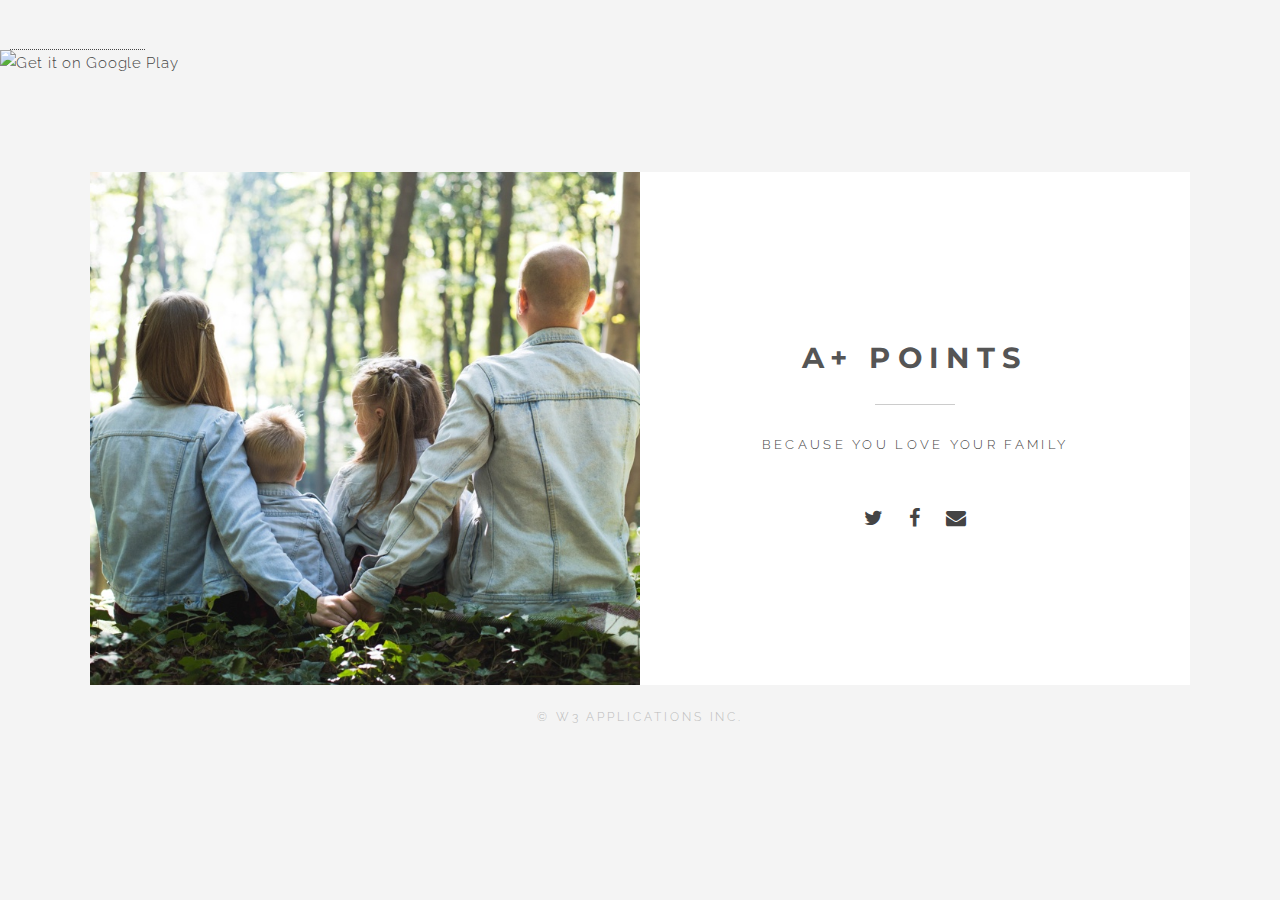
==== commit 046d225a: "Facebook link" ====
--- a/index.html
+++ b/index.html
@@ -41,8 +41,7 @@
 								</nav> -->
 								<ul class="icons">
 									<li><a href="https://twitter.com/APlusPoints" target="_blank" class="icon fa-twitter"><span class="label">Twitter</span></a></li>
-								<!--<li><a href="#" class="icon fa-facebook"><span class="label">Facebook</span></a></li>
-									<li><a href="#" class="icon fa-github"><span class="label">GitHub</span></a></li>  -->
+									<li><a href="https://www.facebook.com/APlusPointsApp/" target="_blank" class="icon fa-facebook"><span class="label">Facebook</span></a></li>
 									<li><a href="mailto:apluspoints@w3applications.com" class="icon fa-envelope"><span class="label">apluspoints@w3applications.com</span></a></li>
 								</ul>
 							</div>
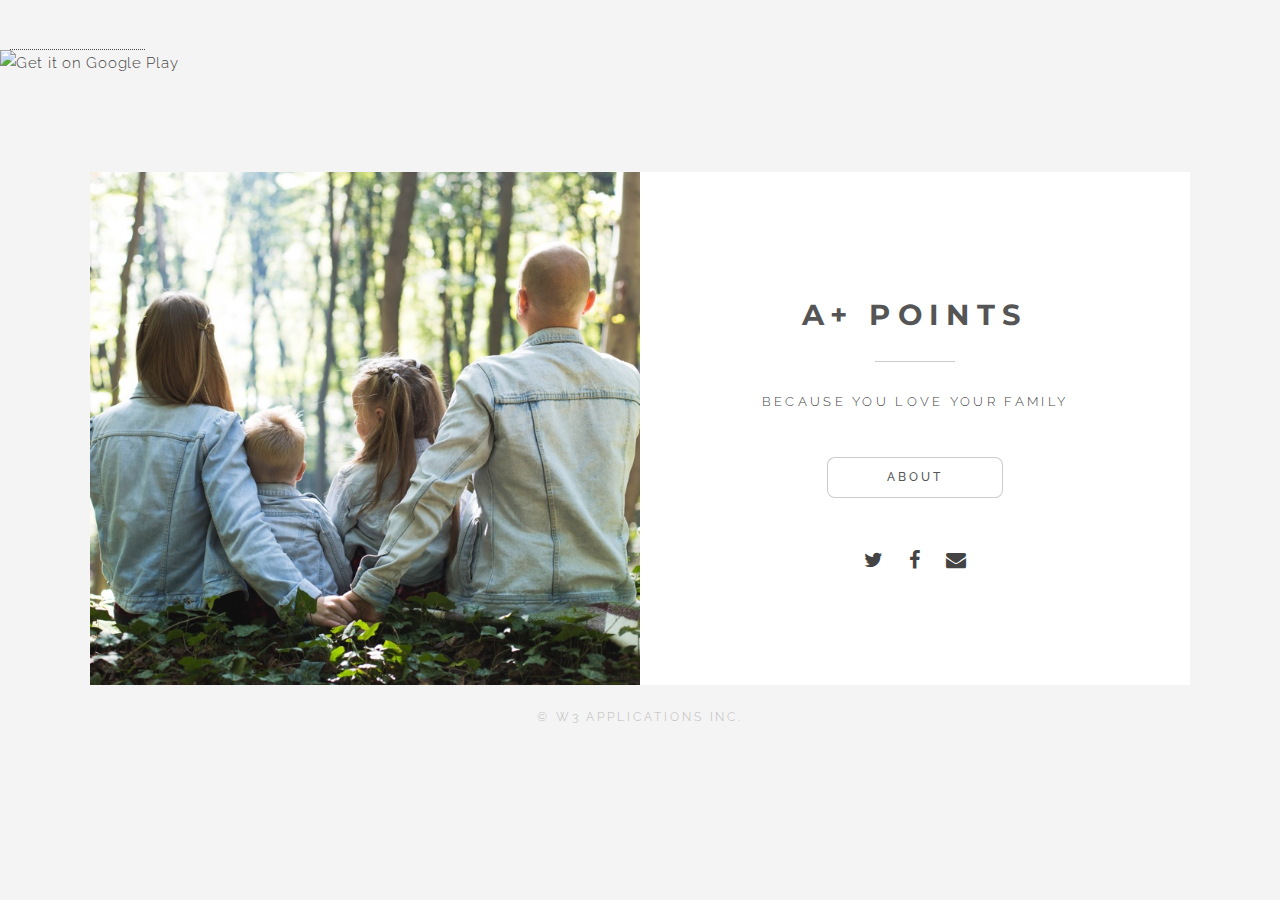
==== commit ea99e82d: "Analytics and About page" ====
--- a/index.html
+++ b/index.html
@@ -1,6 +1,16 @@
 <!DOCTYPE HTML>
 <html>
 	<head>
+		<!-- Global site tag (gtag.js) - Google Analytics -->
+		<script async src="https://www.googletagmanager.com/gtag/js?id=UA-131677150-1"></script>
+		<script>
+			window.dataLayer = window.dataLayer || [];
+			function gtag(){dataLayer.push(arguments);}
+			gtag('js', new Date());
+
+			gtag('config', 'UA-131677150-1');
+		</script>
+
 		<title>APlusPoints.com</title>
 		<meta charset="utf-8" />
 		<meta name="viewport" content="width=device-width, initial-scale=1, user-scalable=no" />
@@ -27,18 +37,14 @@
 								<header>
 									<h1>A+ Points</h1>
 									<p>Because You Love Your Family</p>
-									<!-- <br />
-									<p>For any questions or comments:</p>
-									<p><a href="mailto:apluspoints@w3applications.com"><span class="fa fa-envelope"></span>apluspoints@w3applications.com</a></p> -->
 								</header>
-								<!-- <nav id="nav">
+								<nav id="nav">
 									<ul class="actions vertical special spinY">
-										<li><a href="#work" class="button">Work</a></li>
+										<!-- <li><a href="#work" class="button">Work</a></li> -->
 										<li><a href="#about" class="button">About</a></li>
-										<li><a href="#contact" class="button">Contact</a></li>
-										<li><a href="#elements" class="button">Elements</a></li>
+										<!-- <li><a href="#contact" class="button">Contact</a></li> -->
 									</ul>
-								</nav> -->
+								</nav>
 								<ul class="icons">
 									<li><a href="https://twitter.com/APlusPoints" target="_blank" class="icon fa-twitter"><span class="label">Twitter</span></a></li>
 									<li><a href="https://www.facebook.com/APlusPointsApp/" target="_blank" class="icon fa-facebook"><span class="label">Facebook</span></a></li>
@@ -81,11 +87,9 @@
 							<div class="inner">
 								<header>
 									<h2>About</h2>
-									<p>Magna feugiat lorem ipsum dolor<br />
-									veroeros sed adipiscing</p>
+									<p>Track your child's progress</p>
 								</header>
-								<p>Lorem ipsum dolor sit amet, magna etiam adipiscing elit. Vivamus in quam eu turpis venenatis euismod eget ac velit. Magna pharetra eleifend urna quis laoreet. Nullam quis urna iaculis metus ornare accumsan. Sed nunc lacus, lobortis nec ante sit amet.</p>
-								<p>Vitae quis magna. Sed condimentum dui sed nunc dapibus dignissim. Sed at arcu gravida, vehicula massa ut, consectetur urna. Morbi eu venenatis turpis. In tincidunt pharetra etiam veroeros.</p>
+								<p>With A+ Points you can assign tasks/chores for your child and record their progress with points and rewards (when they've reached your desired amount). This app is perfect for motivating your child. It's easy to use and super fun!</p>
 							</div>
 						</div>
 					</article>
@@ -124,260 +128,6 @@
 						</div>
 					</article>
 
-				<!-- Elements -->
-					<article id="elements" class="panel secondary">
-						<div class="image">
-							<img src="images/pic03.jpg" alt="" data-position="center center" />
-						</div>
-						<div class="content">
-							<ul class="actions spinX">
-								<li><a href="#home" class="button small back">Back</a></li>
-							</ul>
-							<div class="inner">
-								<header>
-									<h2>Elements</h2>
-								</header>
-
-								<section>
-									<h4>Text</h4>
-									<p>This is <b>bold</b> and this is <strong>strong</strong>. This is <i>italic</i> and this is <em>emphasized</em>.
-									This is <sup>superscript</sup> text and this is <sub>subscript</sub> text.
-									This is <u>underlined</u> and this is code: <code>for (;;) { ... }</code>. Finally, <a href="#">this is a link</a>.</p>
-									<hr />
-									<h2>Heading Level 2</h2>
-									<h3>Heading Level 3</h3>
-									<h4>Heading Level 4</h4>
-									<h5>Heading Level 5</h5>
-									<h6>Heading Level 6</h6>
-									<hr />
-									<h5>Blockquote</h5>
-									<blockquote>Fringilla nisl. Donec accumsan interdum nisi, quis tincidunt felis sagittis eget tempus euismod. Vestibulum ante ipsum primis in faucibus vestibulum. Blandit adipiscing eu felis iaculis volutpat ac adipiscing accumsan faucibus. Vestibulum ante ipsum primis in faucibus lorem ipsum dolor sit amet nullam adipiscing eu felis.</blockquote>
-									<h5>Preformatted</h5>
-									<pre><code>i = 0;
-
-while (!deck.isInOrder()) {
-    print 'Iteration ' + i;
-    deck.shuffle();
-    i++;
-}
-
-print 'It took ' + i + ' iterations to sort the deck.';</code></pre>
-								</section>
-
-								<section>
-									<h4>Lists</h4>
-
-									<h5>Unordered</h5>
-									<ul>
-										<li>Dolor pulvinar etiam.</li>
-										<li>Sagittis adipiscing.</li>
-										<li>Felis enim feugiat.</li>
-									</ul>
-
-									<h5>Alternate</h5>
-									<ul class="alt">
-										<li>Dolor pulvinar etiam.</li>
-										<li>Sagittis adipiscing.</li>
-										<li>Felis enim feugiat.</li>
-									</ul>
-
-									<h5>Ordered</h5>
-									<ol>
-										<li>Dolor pulvinar etiam.</li>
-										<li>Etiam vel felis viverra.</li>
-										<li>Felis enim feugiat.</li>
-										<li>Dolor pulvinar etiam.</li>
-										<li>Etiam vel felis lorem.</li>
-										<li>Felis enim et feugiat.</li>
-									</ol>
-									<h5>Icons</h5>
-									<ul class="icons">
-										<li><a href="#" class="icon fa-twitter"><span class="label">Twitter</span></a></li>
-										<li><a href="#" class="icon fa-facebook"><span class="label">Facebook</span></a></li>
-										<li><a href="#" class="icon fa-instagram"><span class="label">Instagram</span></a></li>
-										<li><a href="#" class="icon fa-github"><span class="label">Github</span></a></li>
-									</ul>
-
-									<h5>Actions</h5>
-									<ul class="actions">
-										<li><a href="#" class="button special">Default</a></li>
-										<li><a href="#" class="button">Default</a></li>
-									</ul>
-									<ul class="actions vertical">
-										<li><a href="#" class="button special">Default</a></li>
-										<li><a href="#" class="button">Default</a></li>
-									</ul>
-								</section>
-
-								<section>
-									<h4>Table</h4>
-									<h5>Default</h5>
-									<div class="table-wrapper">
-										<table>
-											<thead>
-												<tr>
-													<th>Name</th>
-													<th>Description</th>
-													<th>Price</th>
-												</tr>
-											</thead>
-											<tbody>
-												<tr>
-													<td>Item One</td>
-													<td>Ante turpis integer aliquet porttitor.</td>
-													<td>29.99</td>
-												</tr>
-												<tr>
-													<td>Item Two</td>
-													<td>Vis ac commodo adipiscing arcu aliquet.</td>
-													<td>19.99</td>
-												</tr>
-												<tr>
-													<td>Item Three</td>
-													<td> Morbi faucibus arcu accumsan lorem.</td>
-													<td>29.99</td>
-												</tr>
-												<tr>
-													<td>Item Four</td>
-													<td>Vitae integer tempus condimentum.</td>
-													<td>19.99</td>
-												</tr>
-												<tr>
-													<td>Item Five</td>
-													<td>Ante turpis integer aliquet porttitor.</td>
-													<td>29.99</td>
-												</tr>
-											</tbody>
-											<tfoot>
-												<tr>
-													<td colspan="2"></td>
-													<td>100.00</td>
-												</tr>
-											</tfoot>
-										</table>
-									</div>
-
-									<h5>Alternate</h5>
-									<div class="table-wrapper">
-										<table class="alt">
-											<thead>
-												<tr>
-													<th>Name</th>
-													<th>Description</th>
-													<th>Price</th>
-												</tr>
-											</thead>
-											<tbody>
-												<tr>
-													<td>Item One</td>
-													<td>Ante turpis integer aliquet porttitor.</td>
-													<td>29.99</td>
-												</tr>
-												<tr>
-													<td>Item Two</td>
-													<td>Vis ac commodo adipiscing arcu aliquet.</td>
-													<td>19.99</td>
-												</tr>
-												<tr>
-													<td>Item Three</td>
-													<td> Morbi faucibus arcu accumsan lorem.</td>
-													<td>29.99</td>
-												</tr>
-												<tr>
-													<td>Item Four</td>
-													<td>Vitae integer tempus condimentum.</td>
-													<td>19.99</td>
-												</tr>
-												<tr>
-													<td>Item Five</td>
-													<td>Ante turpis integer aliquet porttitor.</td>
-													<td>29.99</td>
-												</tr>
-											</tbody>
-											<tfoot>
-												<tr>
-													<td colspan="2"></td>
-													<td>100.00</td>
-												</tr>
-											</tfoot>
-										</table>
-									</div>
-								</section>
-
-								<section>
-									<h4>Buttons</h4>
-									<ul class="actions">
-										<li><a href="#" class="button special">Special</a></li>
-										<li><a href="#" class="button">Default</a></li>
-									</ul>
-									<ul class="actions">
-										<li><a href="#" class="button">Default</a></li>
-										<li><a href="#" class="button small">Small</a></li>
-									</ul>
-									<ul class="actions">
-										<li><a href="#" class="button special icon fa-download">Icon</a></li>
-										<li><a href="#" class="button icon fa-download">Icon</a></li>
-									</ul>
-									<ul class="actions">
-										<li><span class="button special disabled">Disabled</span></li>
-										<li><span class="button disabled">Disabled</span></li>
-									</ul>
-								</section>
-
-								<section>
-									<h4>Form</h4>
-									<form method="post" action="#">
-										<div class="field half first">
-											<label for="demo-name">Name</label>
-											<input type="text" name="demo-name" id="demo-name" value="" placeholder="Jane Doe" />
-										</div>
-										<div class="field half">
-											<label for="demo-email">Email</label>
-											<input type="email" name="demo-email" id="demo-email" value="" placeholder="jane@untitled.tld" />
-										</div>
-										<div class="field">
-											<label for="demo-category">Category</label>
-											<div class="select-wrapper">
-												<select name="demo-category" id="demo-category">
-													<option value="">-</option>
-													<option value="1">Manufacturing</option>
-													<option value="1">Shipping</option>
-													<option value="1">Administration</option>
-													<option value="1">Human Resources</option>
-												</select>
-											</div>
-										</div>
-										<div class="field half first">
-											<input type="radio" id="demo-priority-low" name="demo-priority" checked>
-											<label for="demo-priority-low">Low</label>
-										</div>
-										<div class="field half">
-											<input type="radio" id="demo-priority-high" name="demo-priority">
-											<label for="demo-priority-high">High</label>
-										</div>
-										<div class="field half first">
-											<input type="checkbox" id="demo-copy" name="demo-copy">
-											<label for="demo-copy">Email me a copy</label>
-										</div>
-										<div class="field half">
-											<input type="checkbox" id="demo-human" name="demo-human" checked>
-											<label for="demo-human">Not a robot</label>
-										</div>
-										<div class="field">
-											<label for="demo-message">Message</label>
-											<textarea name="demo-message" id="demo-message" placeholder="Enter your message" rows="6"></textarea>
-										</div>
-										<ul class="actions">
-											<li><input type="submit" value="Send Message" class="special" /></li>
-											<li><input type="reset" value="Reset" /></li>
-										</ul>
-									</form>
-								</section>
-
-							</div>
-						</div>
-					</article>
-
 				<!-- Footer -->
 					<footer id="footer">
 						<p class="copyright">&copy; W3 Applications Inc.</p>
--- a/assets/css/main.css
+++ b/assets/css/main.css
@@ -399,8 +399,8 @@
 		input[type="url"]:focus,
 		select:focus,
 		textarea:focus {
-			border-color: #d8475a;
-			box-shadow: 0 0 0 1px #d8475a;
+			border-color: #7312bd;
+			box-shadow: 0 0 0 1px #7312bd;
 		}
 
 	.select-wrapper {
@@ -516,8 +516,8 @@
 
 		input[type="checkbox"]:focus + label:before,
 		input[type="radio"]:focus + label:before {
-			border-color: #d8475a;
-			box-shadow: 0 0 0 1px #d8475a;
+			border-color: #7312bd;
+			box-shadow: 0 0 0 1px #7312bd;
 		}
 
 	input[type="checkbox"] + label:before {
@@ -988,7 +988,7 @@
 				-webkit-transition: opacity 0.2s ease;
 				-ms-transition: opacity 0.2s ease;
 				transition: opacity 0.2s ease;
-				background-image: url("data:image/svg+xml;charset=utf8,%3Csvg xmlns='http://www.w3.org/2000/svg' xmlns:xlink='http://www.w3.org/1999/xlink' width='112px' height='96px' viewBox='0 0 112 96' zoomAndPan='disable'%3E%3Cstyle%3Eline %7B stroke: %23d8475a%3B stroke-width: 4px %7D%3C/style%3E%3Cline x1='0' y1='46' x2='112' y2='46' /%3E%3Cline x1='24' y1='22' x2='0' y2='46' /%3E%3Cline x1='24' y1='70' x2='0' y2='46' /%3E%3C/svg%3E");
+				background-image: url("data:image/svg+xml;charset=utf8,%3Csvg xmlns='http://www.w3.org/2000/svg' xmlns:xlink='http://www.w3.org/1999/xlink' width='112px' height='96px' viewBox='0 0 112 96' zoomAndPan='disable'%3E%3Cstyle%3Eline %7B stroke: %237312bd%3B stroke-width: 4px %7D%3C/style%3E%3Cline x1='0' y1='46' x2='112' y2='46' /%3E%3Cline x1='24' y1='22' x2='0' y2='46' /%3E%3Cline x1='24' y1='70' x2='0' y2='46' /%3E%3C/svg%3E");
 				background-position: center;
 				background-repeat: no-repeat;
 				background-size: contain;
@@ -1062,8 +1062,8 @@
 		button.active,
 		.button:hover,
 		.button.active {
-			box-shadow: inset 0 0 0 1px #d8475a;
-			color: #d8475a !important;
+			box-shadow: inset 0 0 0 1px #7312bd;
+			color: #7312bd !important;
 		}
 
 		input[type="submit"]:active, input[type="submit"].active,
@@ -1093,7 +1093,7 @@
 			input[type="button"].special:hover,
 			button.special:hover,
 			.button.special:hover {
-				background-color: #d8475a;
+				background-color: #7312bd;
 			}
 
 			input[type="submit"].special:active,
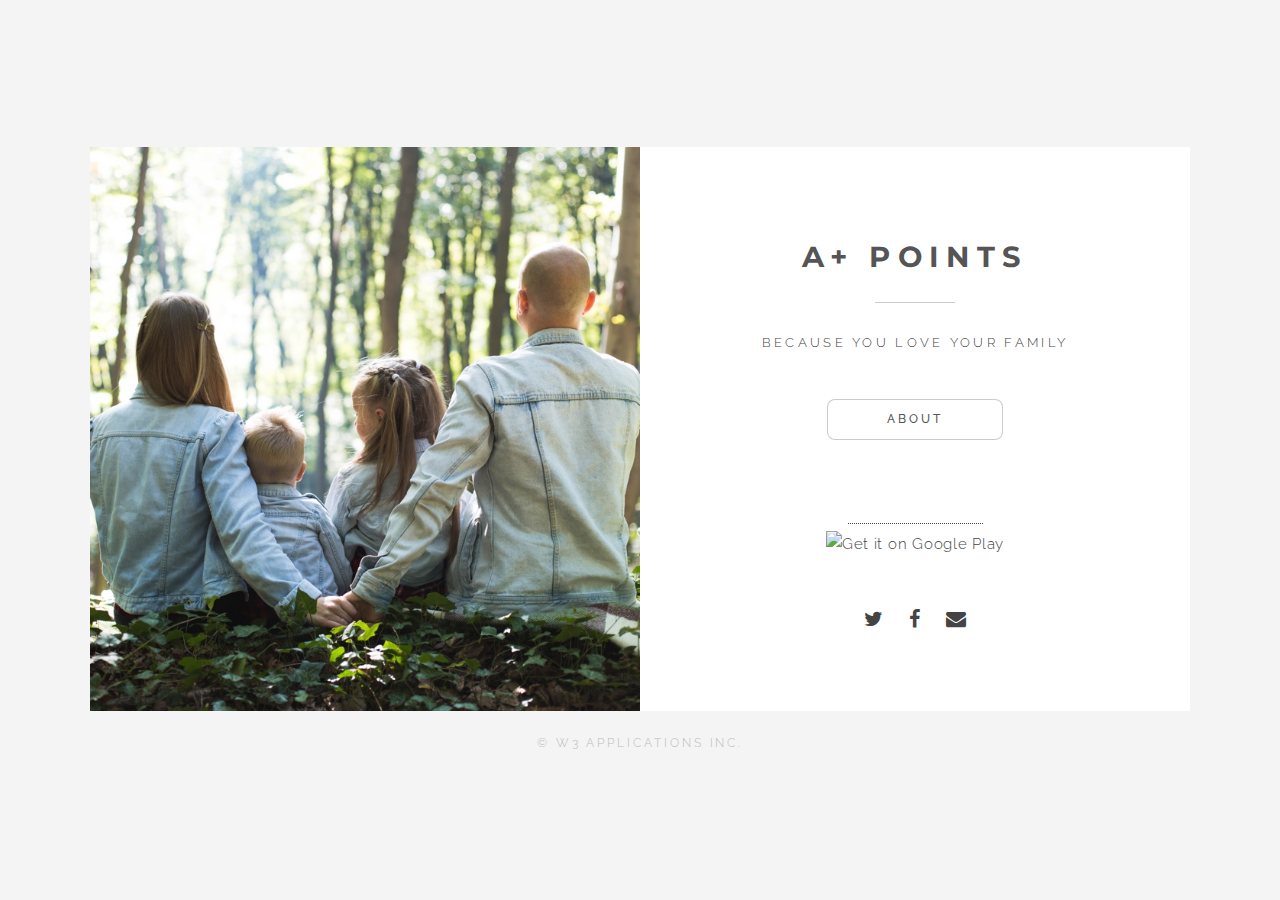
==== commit d88b22e6: "Repositioned store links" ====
--- a/index.html
+++ b/index.html
@@ -45,6 +45,10 @@
 										<!-- <li><a href="#contact" class="button">Contact</a></li> -->
 									</ul>
 								</nav>
+								<div>
+									<div><a href="https://itunes.apple.com/us/app/a-points/id1447158939?ls=1&mt=8" style="display:inline-block;overflow:hidden;background:url(https://linkmaker.itunes.apple.com/assets/shared/badges/en-us/appstore-lrg.svg) no-repeat;width:135px;height:40px;"></a></div>
+									<div><a href='https://play.google.com/store/apps/details?id=com.w3applications.parentingapp' style="border-bottom: none;"><img alt='Get it on Google Play' width="155px;" src='https://play.google.com/intl/en_gb/badges/images/generic/en_badge_web_generic.png'/></a></div>
+								</div>
 								<ul class="icons">
 									<li><a href="https://twitter.com/APlusPoints" target="_blank" class="icon fa-twitter"><span class="label">Twitter</span></a></li>
 									<li><a href="https://www.facebook.com/APlusPointsApp/" target="_blank" class="icon fa-facebook"><span class="label">Facebook</span></a></li>
@@ -90,6 +94,10 @@
 									<p>Track your child's progress</p>
 								</header>
 								<p>With A+ Points you can assign tasks/chores for your child and record their progress with points and rewards (when they've reached your desired amount). This app is perfect for motivating your child. It's easy to use and super fun!</p>
+								<div>
+									<div style="margin-left: 10px;"><a href="https://itunes.apple.com/us/app/a-points/id1447158939?ls=1&mt=8" style="display:inline-block;overflow:hidden;background:url(https://linkmaker.itunes.apple.com/assets/shared/badges/en-us/appstore-lrg.svg) no-repeat;width:135px;height:40px;"></a></div>
+									<div><a href='https://play.google.com/store/apps/details?id=com.w3applications.parentingapp' style="border-bottom: none;"><img alt='Get it on Google Play' width="155px;" src='https://play.google.com/intl/en_gb/badges/images/generic/en_badge_web_generic.png'/></a></div>
+								</div>
 							</div>
 						</div>
 					</article>
@@ -134,12 +142,12 @@
 					</footer>
 
 				<!-- Stores Links -->
-				<div class="app-store">
+				<!-- <div class="app-store">
 					<a href="https://itunes.apple.com/us/app/a-points/id1447158939?ls=1&mt=8" style="display:inline-block;overflow:hidden;background:url(https://linkmaker.itunes.apple.com/assets/shared/badges/en-us/appstore-lrg.svg) no-repeat;width:135px;height:40px;"></a>
 				</div>
 				<div class="google-play">
 					<a href='https://play.google.com/store/apps/details?id=com.w3applications.parentingapp' style="border-bottom: none;"><img alt='Get it on Google Play' width="155px;" src='https://play.google.com/intl/en_gb/badges/images/generic/en_badge_web_generic.png'/></a>
-				</div>
+				</div> -->
 
 			</div>
 
